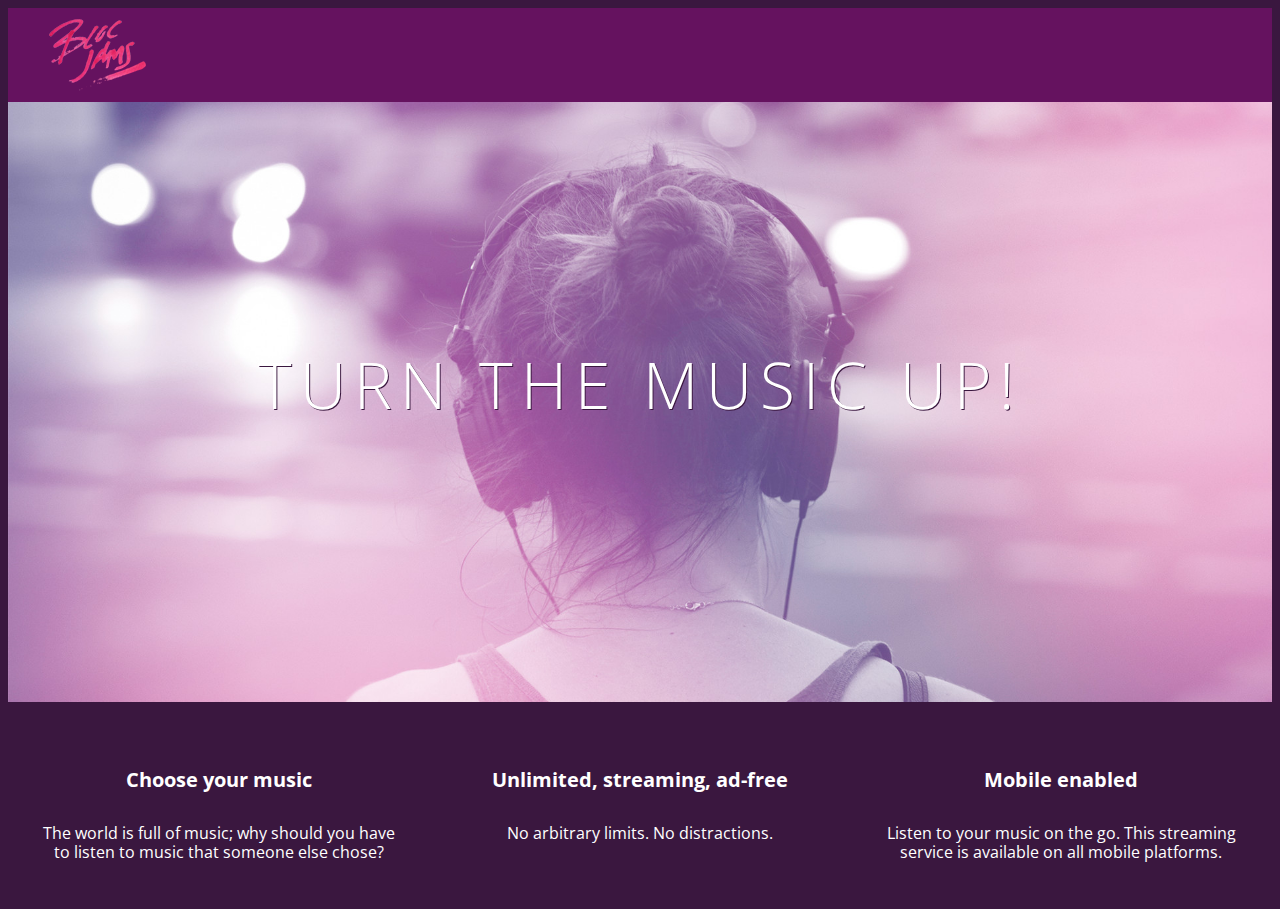
==== index.html @ b93f956f "checkpoint 3 fixed index.html class for hero content to properly display background image" ====
<!DOCTYPE html>
<html>

<head>
  <title>Bloc Jams</title>
  <link rel="stylesheet" type="text/css" href="http://fonts.googleapis.com/css?family=Open+Sans:400,800,600,700,300">
  <link rel="stylesheet" type="text/css" href="http://code.ionicframework.com/ionicons/2.0.1/css/ionicons.min.css">
  <link rel="stylesheet" type="text/css" href="styles/normalize.css">
  <link rel="stylesheet" type="text/css" href="styles/main.css">
</head>

<body class="landing">
  <nav class="navbar">
    <!-- navigation bar -->
    <img src="assets/images/bloc_jams_logo.png" alt="bloc jams logo" class="logo">
  </nav>
  <section class="hero-content">
    <!-- hero content -->
    <h1 class="hero-title">Turn the music up!</h1>
  </section>
  <section class="selling-points">
    <!-- selling points -->
    <div class="point">
      <span class="ion-music-note"></span>
      <h5 class="point-title">Choose your music</h5>
      <p class="point-description">The world is full of music; why should you have to listen to music that someone else chose?</p>
    </div>
    <div class="point">
      <span class="ion-radio-waves"></span>
      <h5 class="point-title">Unlimited, streaming, ad-free</h5>
      <p class="point-description">No arbitrary limits. No distractions.</p>
    </div>
    <div class="point">
      <span class="ion-iphone"></span>
      <h5 class="point-title">Mobile enabled</h5>
      <p class="point-description">Listen to your music on the go. This streaming service is available on all mobile platforms.</p>
    </div>
  </section>
</body>

</html>
---- styles/main.css ----
html {
     height: 100%; /* makes sure our HTML takes up 100% of the browser window */
     font-size: 100%;
 }

 body {
     font-family: 'Open Sans'; /* sets our font to the "Open Sans" typeface */
     color: white;             /* sets the text color to white */
     min-height: 100%;         /* says the height of the body must be, at minimum, 100% of the window */
 }

 body.landing {
     background-color: rgb(58,23,63); /* sets the background color to an RGB value (see below) */
 }

.navbar {
     padding: 0.5rem;
     background-color: rgb(101,18,95);
 }

 .navbar .logo {
     position: relative; /* positioning will be explained in a resource */
     left: 2rem;
 }

.hero-content {
    position: relative; /*positioning will be explained in a resource */
    min-height: 600px; /* hero content element must be _at least_ 600 pixels */
    background-image: url(../assets/images/bloc_jams_bg.jpg);
    background-repeat: no-repeat;
    background-position: center center;
    background-size: cover;
}

.hero-content .hero-title {
    position: absolute;             /* positioning will be explained in a resource */
     top: 40%;                       /* positioning will be explained in a resource */
     -webkit-transform: translateY(-50%);
     -moz-transform: translateY(-50%);
     -ms-transform: translateY(-50%);
     transform: translateY(-50%);
     width: 100%;                    /* makes sure the title inhabits the full width of its container */
     text-align: center;             /* aligns text in the horizontal center of the element */
     font-size: 4rem;                /* specifies the size of the font in root em units */
     font-weight: 300;               /* makes the font thinner or lighter weight */
     text-transform: uppercase;      /* transforms the text to be all uppercase lettering */
     letter-spacing: 0.5rem;         /* puts 0.5 root ems worth of space between each letter */
     text-shadow: 1px 1px 0px rgb(58,23,63); /* creates a shadow underneath the text for readability over the image */

}

.selling-points {
     position: relative;
     display: table;
     width: 100%;
     -webkit-box-sizing: border-box;
     -moz-box-sizing: border-box;
     box-sizing: border-box; /* we'll explain this in a resource */
 }

 .point {
     display: table-cell;
     position: relative;
     width: 33.3%;
     padding: 2rem;
     text-align: center;
 }

 .point .point-title {
     font-size: 1.25rem;
 }

 .ion-music-note,
 .ion-radio-waves,
 .ion-iphone {
     color: rgb(233,50,117);
     font-size: 5rem;
 }
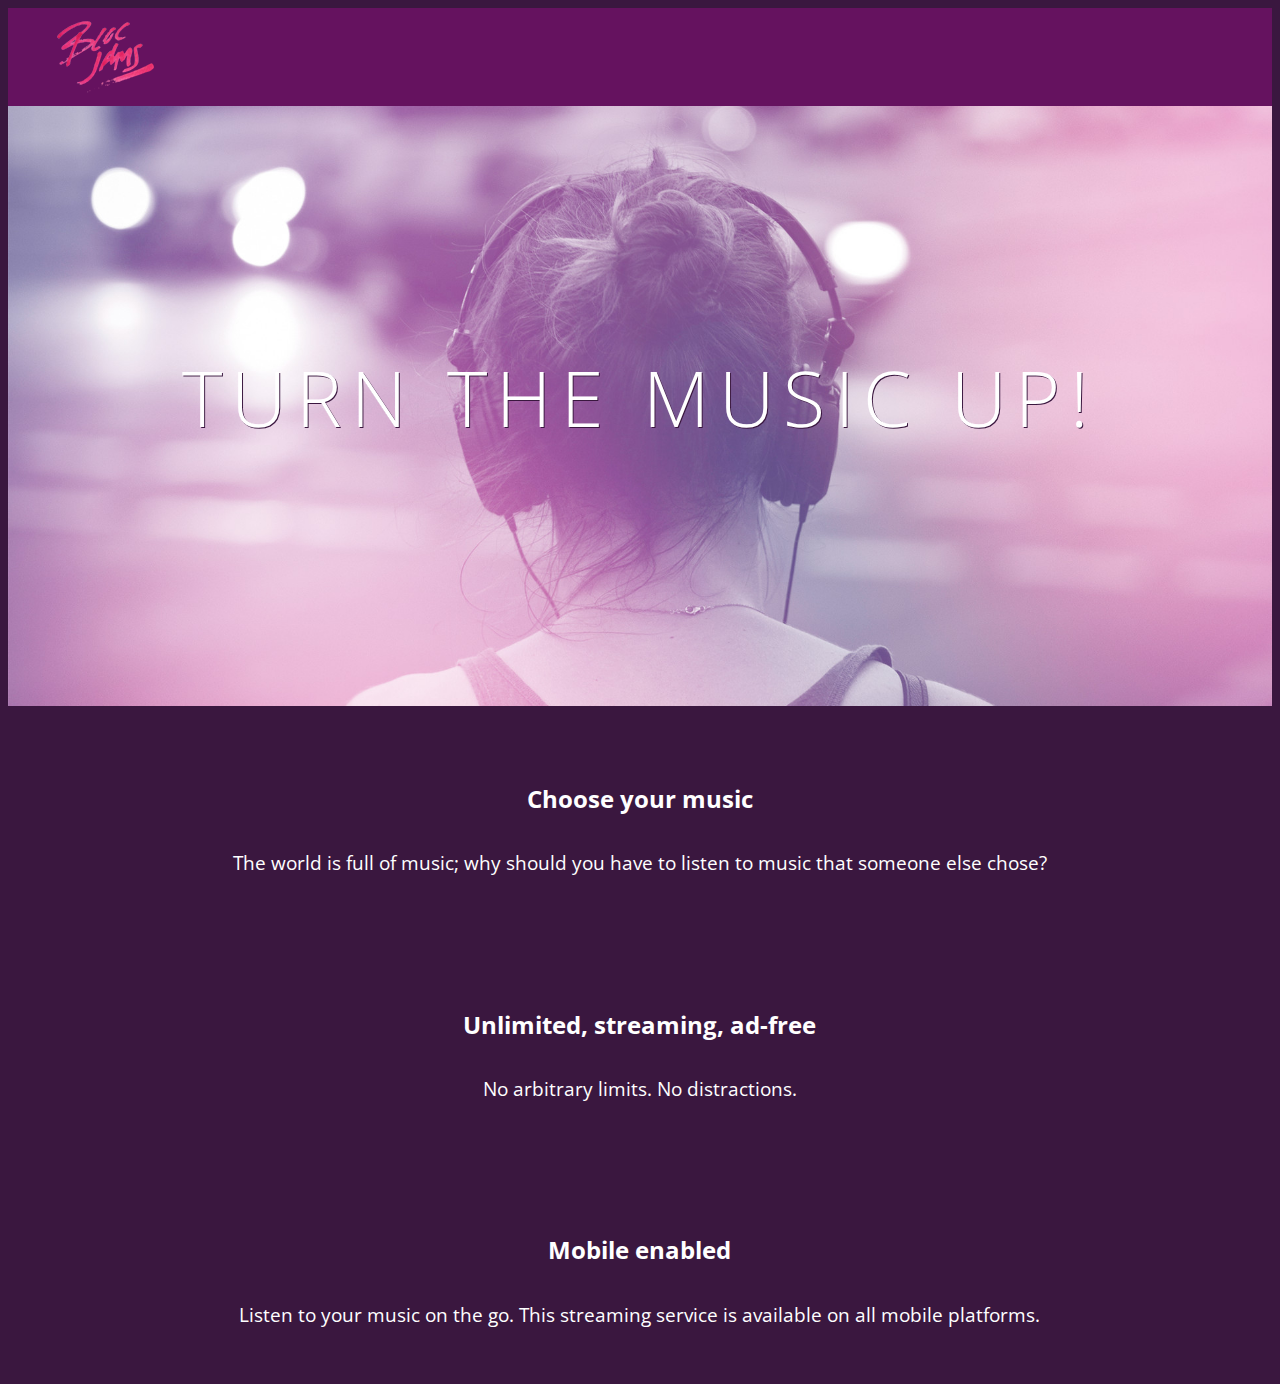
==== commit 1889063a: "added viewport for mobile devices and landing.css" ====
--- a/index.html
+++ b/index.html
@@ -3,10 +3,12 @@
 
 <head>
   <title>Bloc Jams</title>
+  <meta name="viewport" content="width=device-width, initial-scale=1">
   <link rel="stylesheet" type="text/css" href="http://fonts.googleapis.com/css?family=Open+Sans:400,800,600,700,300">
   <link rel="stylesheet" type="text/css" href="http://code.ionicframework.com/ionicons/2.0.1/css/ionicons.min.css">
   <link rel="stylesheet" type="text/css" href="styles/normalize.css">
   <link rel="stylesheet" type="text/css" href="styles/main.css">
+  <link rel="stylesheet" type="text/css" href="styles/landing.css">
 </head>
 
 <body class="landing">
@@ -18,7 +20,7 @@
     <!-- hero content -->
     <h1 class="hero-title">Turn the music up!</h1>
   </section>
-  <section class="selling-points">
+  <section class="selling-points container">
     <!-- selling points -->
     <div class="point">
       <span class="ion-music-note"></span>
--- a/styles/main.css
+++ b/styles/main.css
@@ -1,78 +1,53 @@
+*, *::before, *::after {
+  -moz-box-sizing: border-box;
+  -webkit-box-sizing: border-box;
+  box-sizing: border-box;
+}
+
 html {
-     height: 100%; /* makes sure our HTML takes up 100% of the browser window */
-     font-size: 100%;
- }
+  height: 100%; /* makes sure our HTML takes up 100% of the browser window */
+  font-size: 100%;
+}
 
- body {
-     font-family: 'Open Sans'; /* sets our font to the "Open Sans" typeface */
-     color: white;             /* sets the text color to white */
-     min-height: 100%;         /* says the height of the body must be, at minimum, 100% of the window */
- }
-
- body.landing {
-     background-color: rgb(58,23,63); /* sets the background color to an RGB value (see below) */
- }
+body {
+  font-family: 'Open Sans'; /* sets our font to the "Open Sans" typeface */
+  color: white;             /* sets the text color to white */
+  min-height: 100%;         /* says the height of the body must be, at minimum, 100% of the window */
+}
 
 .navbar {
-     padding: 0.5rem;
-     background-color: rgb(101,18,95);
- }
-
- .navbar .logo {
-     position: relative; /* positioning will be explained in a resource */
-     left: 2rem;
- }
-
-.hero-content {
-    position: relative; /*positioning will be explained in a resource */
-    min-height: 600px; /* hero content element must be _at least_ 600 pixels */
-    background-image: url(../assets/images/bloc_jams_bg.jpg);
-    background-repeat: no-repeat;
-    background-position: center center;
-    background-size: cover;
+  padding: 0.5rem;
+  background-color: rgb(101,18,95);
 }
 
-.hero-content .hero-title {
-    position: absolute;             /* positioning will be explained in a resource */
-     top: 40%;                       /* positioning will be explained in a resource */
-     -webkit-transform: translateY(-50%);
-     -moz-transform: translateY(-50%);
-     -ms-transform: translateY(-50%);
-     transform: translateY(-50%);
-     width: 100%;                    /* makes sure the title inhabits the full width of its container */
-     text-align: center;             /* aligns text in the horizontal center of the element */
-     font-size: 4rem;                /* specifies the size of the font in root em units */
-     font-weight: 300;               /* makes the font thinner or lighter weight */
-     text-transform: uppercase;      /* transforms the text to be all uppercase lettering */
-     letter-spacing: 0.5rem;         /* puts 0.5 root ems worth of space between each letter */
-     text-shadow: 1px 1px 0px rgb(58,23,63); /* creates a shadow underneath the text for readability over the image */
-
+.navbar .logo {
+  position: relative; /* positioning will be explained in a resource */
+  left: 2rem;
 }
 
-.selling-points {
-     position: relative;
-     display: table;
-     width: 100%;
-     -webkit-box-sizing: border-box;
-     -moz-box-sizing: border-box;
-     box-sizing: border-box; /* we'll explain this in a resource */
- }
+.container {
+  margin: 0 auto;
+  max-width: 64rem;
+}
 
- .point {
-     display: table-cell;
-     position: relative;
-     width: 33.3%;
-     padding: 2rem;
-     text-align: center;
- }
+/* Medium and small screens (640px) */
+@media (min-width: 640px) {
+  html { font-size: 112; }
+  .column {
+    float: left;
+    padding-left: 1rem;
+    padding-right: 1rem;
+  }
 
- .point .point-title {
-     font-size: 1.25rem;
- }
+  .column.full { width: 100%; }
+  .column.two-thirds { width: 66.7%; }
+  .column.half { width: 50%; }
+  .column.third { width: 33.3%; }
+  .column.fourth { width: 25%; }
+  .column.flow-opposite { float: right; }
+}
 
- .ion-music-note,
- .ion-radio-waves,
- .ion-iphone {
-     color: rgb(233,50,117);
-     font-size: 5rem;
- }
+/* Large screens (1024px) */
+@media (min-width: 1024px) {
+  html { font-size: 120% }
+}
--- a/styles/landing.css
+++ b/styles/landing.css
@@ -0,0 +1,48 @@
+body.landing {
+     background-color: rgb(58,23,63);
+ }
+
+ .hero-content {
+     position: relative;
+     min-height: 600px;
+     background-image: url(../assets/images/bloc_jams_bg.jpg);
+     background-repeat: no-repeat;
+     background-position: center center;
+     background-size: cover;
+ }
+
+ .hero-content .hero-title {
+     position: absolute;
+     top: 40%;
+     -webkit-transform: translateY(-50%);
+     -moz-transform: translateY(-50%);
+     transform: translateY(-50%);
+     width: 100%;
+     text-align: center;
+     font-size: 4rem;
+     font-weight: 300;
+     text-transform: uppercase;
+     letter-spacing: 0.5rem;
+     text-shadow: 1px 1px 0px rgb(58,23,63);
+ }
+
+ .selling-points {
+     position: relative;
+ }
+
+ .point {
+     position: relative;
+     padding: 2rem;
+     text-align: center;
+ }
+
+ .point .point-title {
+     font-size: 1.25rem;
+ }
+
+ .ion-music-note,
+ .ion-radio-waves,
+ .ion-iphone {
+     color: rgb(233,50,117);
+     font-size: 5rem;
+ }
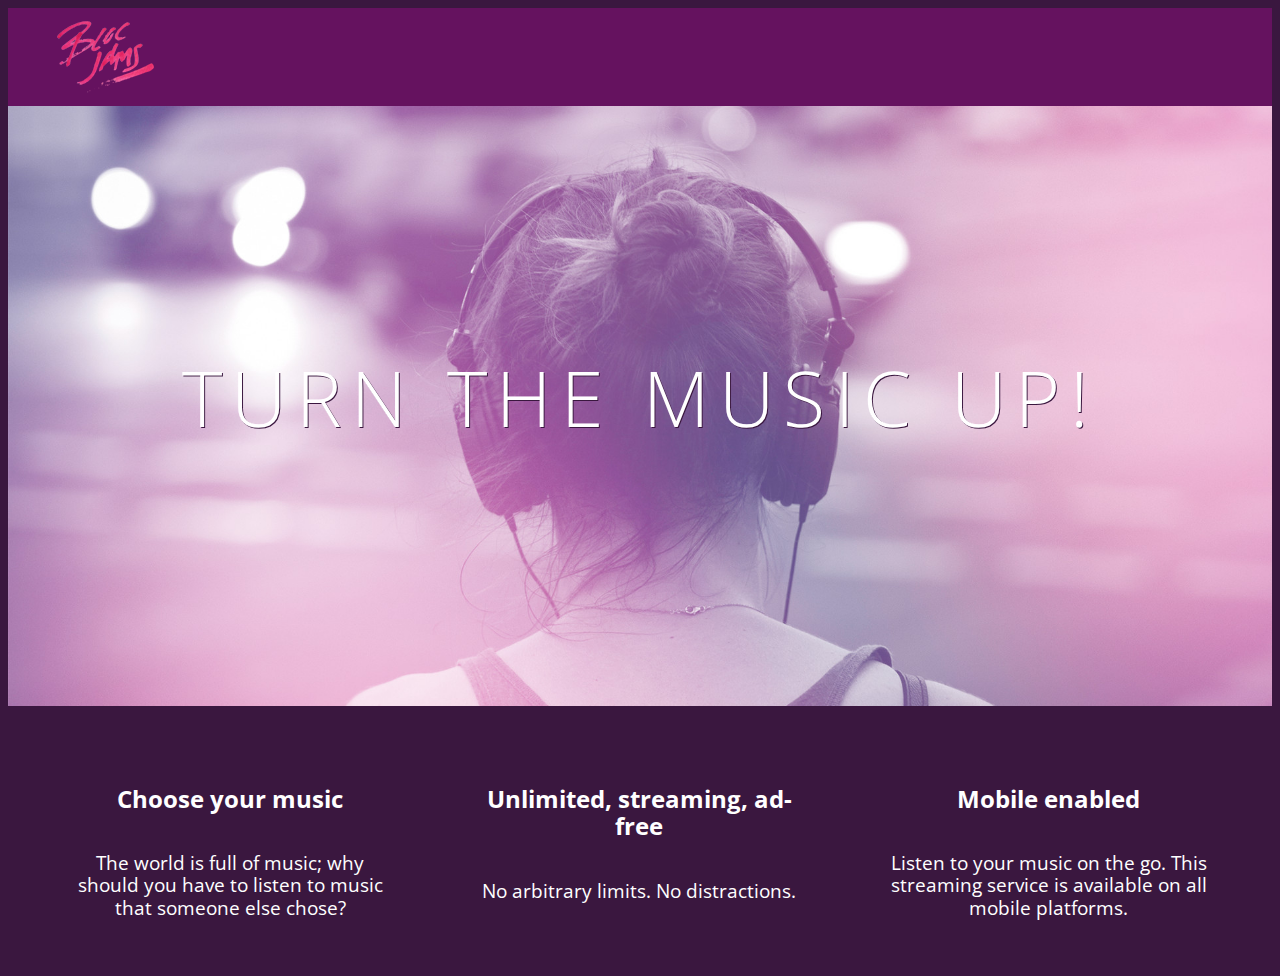
==== commit 861e5056: "added clearfix class to main.css and section class for selling points" ====
--- a/index.html
+++ b/index.html
@@ -20,19 +20,19 @@
     <!-- hero content -->
     <h1 class="hero-title">Turn the music up!</h1>
   </section>
-  <section class="selling-points container">
+  <section class="selling-points container clearfix">
     <!-- selling points -->
-    <div class="point">
+    <div class="point column third">
       <span class="ion-music-note"></span>
       <h5 class="point-title">Choose your music</h5>
       <p class="point-description">The world is full of music; why should you have to listen to music that someone else chose?</p>
     </div>
-    <div class="point">
+    <div class="point column third">
       <span class="ion-radio-waves"></span>
       <h5 class="point-title">Unlimited, streaming, ad-free</h5>
       <p class="point-description">No arbitrary limits. No distractions.</p>
     </div>
-    <div class="point">
+    <div class="point column third">
       <span class="ion-iphone"></span>
       <h5 class="point-title">Mobile enabled</h5>
       <p class="point-description">Listen to your music on the go. This streaming service is available on all mobile platforms.</p>
--- a/styles/main.css
+++ b/styles/main.css
@@ -32,7 +32,8 @@
 
 /* Medium and small screens (640px) */
 @media (min-width: 640px) {
-  html { font-size: 112; }
+  html { font-size: 112%; }
+
   .column {
     float: left;
     padding-left: 1rem;
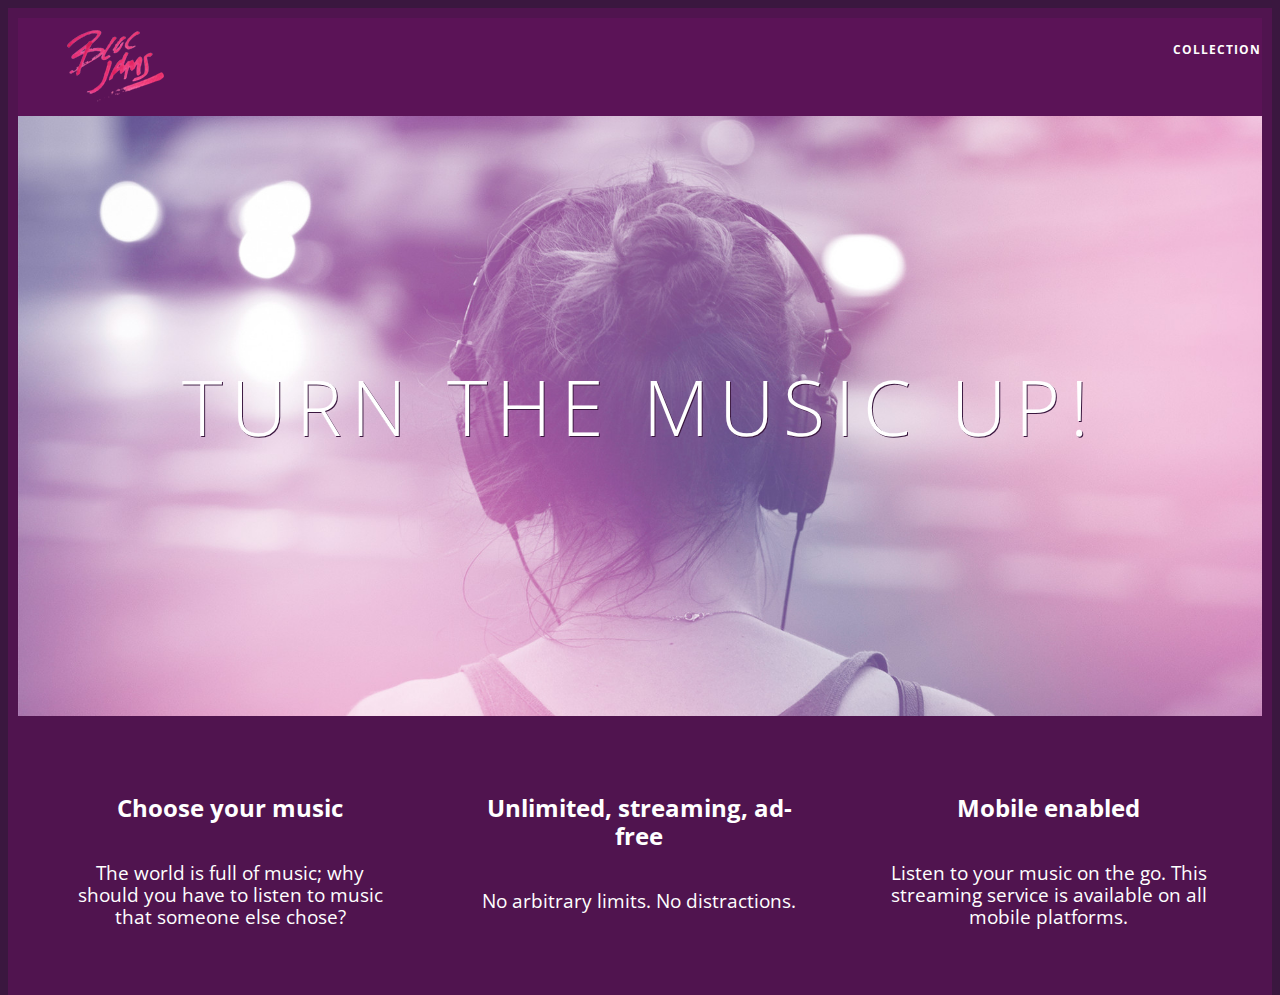
==== commit e39436a9: "added a collection page for the albums" ====
--- a/index.html
+++ b/index.html
@@ -14,30 +14,37 @@
 <body class="landing">
   <nav class="navbar">
     <!-- navigation bar -->
-    <img src="assets/images/bloc_jams_logo.png" alt="bloc jams logo" class="logo">
-  </nav>
-  <section class="hero-content">
-    <!-- hero content -->
-    <h1 class="hero-title">Turn the music up!</h1>
-  </section>
-  <section class="selling-points container clearfix">
-    <!-- selling points -->
-    <div class="point column third">
-      <span class="ion-music-note"></span>
-      <h5 class="point-title">Choose your music</h5>
-      <p class="point-description">The world is full of music; why should you have to listen to music that someone else chose?</p>
-    </div>
-    <div class="point column third">
-      <span class="ion-radio-waves"></span>
-      <h5 class="point-title">Unlimited, streaming, ad-free</h5>
-      <p class="point-description">No arbitrary limits. No distractions.</p>
-    </div>
-    <div class="point column third">
-      <span class="ion-iphone"></span>
-      <h5 class="point-title">Mobile enabled</h5>
-      <p class="point-description">Listen to your music on the go. This streaming service is available on all mobile platforms.</p>
-    </div>
-  </section>
+    <nav class="navbar">
+      <!-- nav bar -->
+      <a href="index.html" class="logo">
+        <img src="assets/images/bloc_jams_logo.png" alt="bloc jams logo">
+      </a>
+      <div class="links-container">
+        <a href="collection.html" class="navbar-link">collection</a>
+      </div>
+    </nav>
+    <section class="hero-content">
+      <!-- hero content -->
+      <h1 class="hero-title">Turn the music up!</h1>
+    </section>
+    <section class="selling-points container clearfix">
+      <!-- selling points -->
+      <div class="point column third">
+        <span class="ion-music-note"></span>
+        <h5 class="point-title">Choose your music</h5>
+        <p class="point-description">The world is full of music; why should you have to listen to music that someone else chose?</p>
+      </div>
+      <div class="point column third">
+        <span class="ion-radio-waves"></span>
+        <h5 class="point-title">Unlimited, streaming, ad-free</h5>
+        <p class="point-description">No arbitrary limits. No distractions.</p>
+      </div>
+      <div class="point column third">
+        <span class="ion-iphone"></span>
+        <h5 class="point-title">Mobile enabled</h5>
+        <p class="point-description">Listen to your music on the go. This streaming service is available on all mobile platforms.</p>
+      </div>
+    </section>
 </body>
 
 </html>
--- a/styles/main.css
+++ b/styles/main.css
@@ -16,13 +16,52 @@
 }
 
 .navbar {
+  position: realtive;
   padding: 0.5rem;
-  background-color: rgb(101,18,95);
+  /* #1 */
+  background-color: rgb(101,18,95,0.5);
+  /* #2 */
+  z-index: 1;
 }
 
 .navbar .logo {
   position: relative; /* positioning will be explained in a resource */
   left: 2rem;
+  cursor: pointer;    /* produces the finger-pointer icon when you hover over the logo */
+}
+
+.navbar .links-container {
+   display: table;
+   position: absolute;
+   top: 0;
+   right: 0;
+   height: 100px;
+   color: white;
+   /* #3 */
+   text-decoration: none;
+}
+
+.links-container .navbar-link {
+   display: table-cell;
+   position: relative;
+   height: 100%;
+   padding-left: 1rem;
+   padding-right: 1rem;
+   /* #4 */
+   vertical-align: middle;
+   color: white;
+   font-size: 0.625rem;
+   letter-spacing: 0.05rem;
+   font-weight: 700;
+   text-transform: uppercase;
+   /* #3 */
+   text-decoration: none;
+   cursor: pointer;
+}
+
+  /* #5 */
+.links-container .navbar-link:hover {
+   color: rgb(233,50,117);
 }
 
 .container {
@@ -52,3 +91,14 @@
 @media (min-width: 1024px) {
   html { font-size: 120% }
 }
+
+.clearfix::before,
+
+.clearfix::after {
+  content: " ";
+  display: table;
+}
+
+.clearfix::after {
+  clear: both;
+}
--- a/styles/landing.css
+++ b/styles/landing.css
@@ -2,47 +2,45 @@
      background-color: rgb(58,23,63);
  }
 
- .hero-content {
-     position: relative;
-     min-height: 600px;
-     background-image: url(../assets/images/bloc_jams_bg.jpg);
-     background-repeat: no-repeat;
-     background-position: center center;
-     background-size: cover;
- }
+.hero-content {
+  position: relative;
+  min-height: 600px;
+  background-image: url(../assets/images/bloc_jams_bg.jpg);
+  background-repeat: no-repeat;
+  background-position: center center;
+  background-size: cover;
+}
 
- .hero-content .hero-title {
-     position: absolute;
-     top: 40%;
-     -webkit-transform: translateY(-50%);
-     -moz-transform: translateY(-50%);
-     transform: translateY(-50%);
-     width: 100%;
-     text-align: center;
-     font-size: 4rem;
-     font-weight: 300;
-     text-transform: uppercase;
-     letter-spacing: 0.5rem;
-     text-shadow: 1px 1px 0px rgb(58,23,63);
- }
+.hero-content .hero-title {
+  position: absolute;
+  top: 40%;
+  -webkit-transform: translateY(-50%);
+  -moz-transform: translateY(-50%);
+  transform: translateY(-50%);
+  width: 100%;
+  text-align: center;
+  font-size: 4rem;
+  font-weight: 300;
+  text-transform: uppercase;
+  letter-spacing: 0.5rem;
+  text-shadow: 1px 1px 0px rgb(58, 23, 63);
+}
 
- .selling-points {
-     position: relative;
- }
+.selling-points {
+  position: relative;
+}
 
- .point {
-     position: relative;
-     padding: 2rem;
-     text-align: center;
- }
+.point {
+  position: relative;
+  padding: 2rem;
+  text-align: center;
+}
 
- .point .point-title {
-     font-size: 1.25rem;
- }
+.point .point-title {
+  font-size: 1.25rem;
+}
 
- .ion-music-note,
- .ion-radio-waves,
- .ion-iphone {
-     color: rgb(233,50,117);
-     font-size: 5rem;
- }
+.ion-music-note, .ion-radio-waves, .ion-iphone {
+  color: rgb(233, 50, 117);
+  font-size: 5rem;
+}
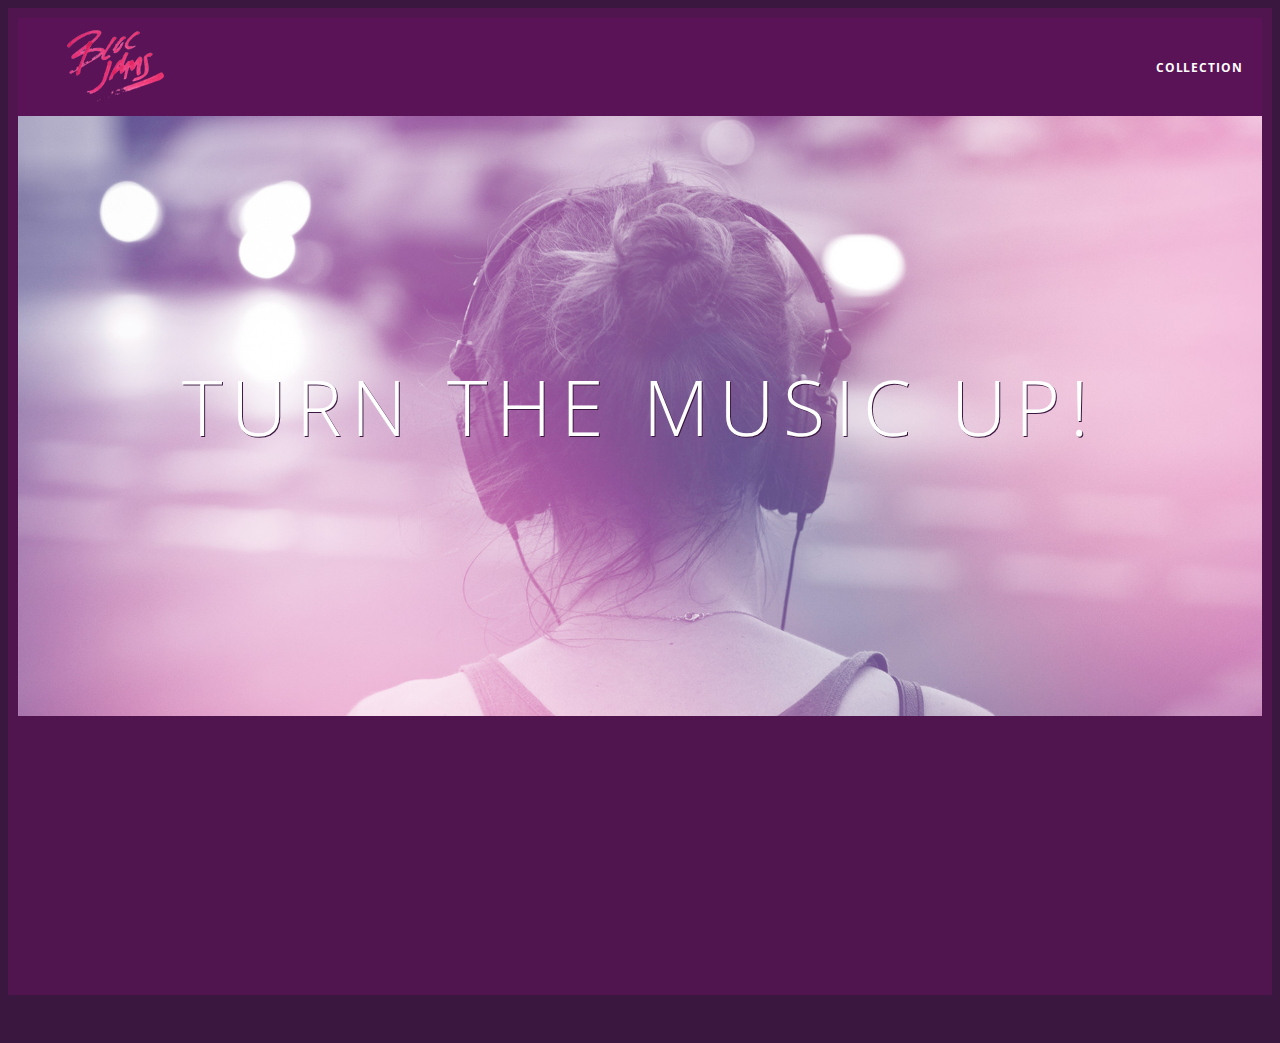
==== commit c0aba808: "added landing.css, landing.js  and animations for sellings points" ====
--- a/index.html
+++ b/index.html
@@ -45,6 +45,7 @@
         <p class="point-description">Listen to your music on the go. This streaming service is available on all mobile platforms.</p>
       </div>
     </section>
+    <script src="scripts/landing.js"></script>
 </body>
 
 </html>
--- a/styles/main.css
+++ b/styles/main.css
@@ -16,10 +16,10 @@
 }
 
 .navbar {
-  position: realtive;
+  position: relative;
   padding: 0.5rem;
   /* #1 */
-  background-color: rgb(101,18,95,0.5);
+  background-color: rgba(101,18,95,0.5);
   /* #2 */
   z-index: 1;
 }
@@ -64,6 +64,9 @@
    color: rgb(233,50,117);
 }
 
+.links-container .navbar-link:active {
+   background-color: white;
+}
 .container {
   margin: 0 auto;
   max-width: 64rem;
--- a/styles/landing.css
+++ b/styles/landing.css
@@ -34,6 +34,16 @@
   position: relative;
   padding: 2rem;
   text-align: center;
+  opacity: 0;
+  -webkit-transform: scaleX(0.9) translateY(3rem);
+  -moz-transform: scaleX(0.9) translateY(3rem);
+  transform: scaleX(0.9) translateY(3rem);
+  -webkit-transition: all 0.25s ease-in-out;
+  -moz-transition: all 0.25s ease-in-out;
+  transition: all 0.25s ease-in-out;
+  -webkit-transition-delay: 0.2s;
+  -moz-transition-delay: 0.2s;
+  transition-delay: 0.2s;
 }
 
 .point .point-title {
